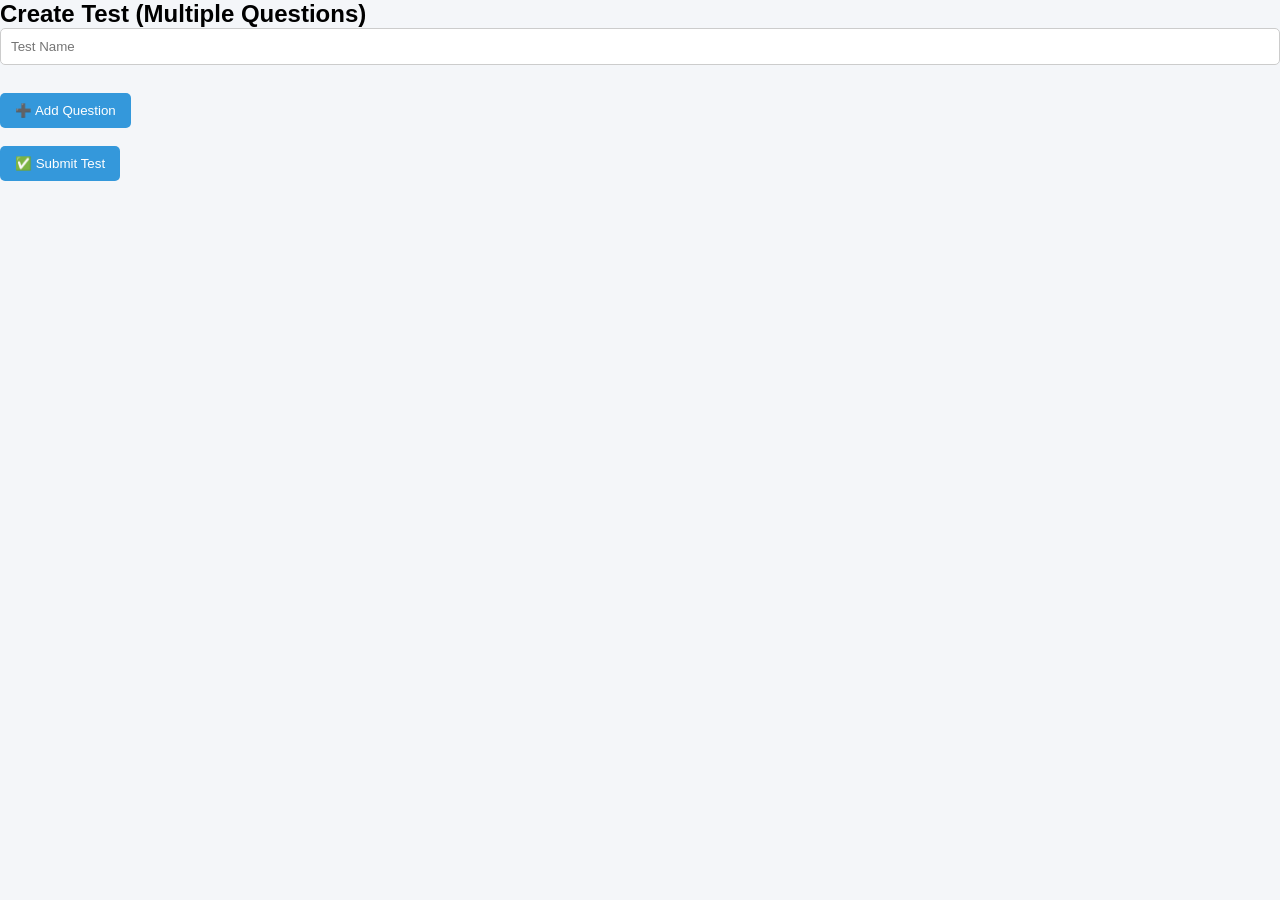
==== create-test.html @ d82b7f68 "Update create-test.html" ====
<!DOCTYPE html>
<html>
<head>
    <title>Create Test</title>
    <link rel="stylesheet" href="style.css">
</head>
<body>

<h2>Create Test (Multiple Questions)</h2>

<input id="testName" placeholder="Test Name"><br><br>

<div id="questions"></div>

<button onclick="addQuestion()">➕ Add Question</button><br><br>
<button onclick="submitTest()">✅ Submit Test</button>

<script>

let count = 0;

// ADD QUESTION BLOCK
function addQuestion() {
    count++;

    document.getElementById("questions").innerHTML += `
    <div class="card">
        <h3>Question ${count}</h3>

        <input placeholder="Enter question" id="q${count}"><br>

        <input placeholder="Option 1" id="q${count}o1">
        <input placeholder="Option 2" id="q${count}o2">
        <input placeholder="Option 3" id="q${count}o3">
        <input placeholder="Option 4" id="q${count}o4"><br><br>

        <label>Select Correct Answer:</label><br>

        <input type="radio" name="ans${count}" value="1"> Option 1
        <input type="radio" name="ans${count}" value="2"> Option 2
        <input type="radio" name="ans${count}" value="3"> Option 3
        <input type="radio" name="ans${count}" value="4"> Option 4

        <hr>
    </div>
    `;
}

// SUBMIT ALL QUESTIONS
function submitTest() {

    const testName = document.getElementById("testName").value;

    for (let i = 1; i <= count; i++) {

        const question = document.getElementById(`q${i}`).value;

        const options = [
            document.getElementById(`q${i}o1`).value,
            document.getElementById(`q${i}o2`).value,
            document.getElementById(`q${i}o3`).value,
            document.getElementById(`q${i}o4`).value
        ];

        const selected = document.querySelector(`input[name="ans${i}"]:checked`);

        if (!selected) {
            alert("Select correct answer for question " + i);
            return;
        }

        const answer = options[selected.value - 1];

        // SEND EACH QUESTION TO BACKEND
        fetch("https://classroom-test-system.onrender.com/add-question", {
            method: "POST",
            headers: {
                "Content-Type": "application/json"
            },
            body: JSON.stringify({
                testName,
                question,
                options,
                answer
            })
        });
    }

    alert("Test Created Successfully 🎉");
    window.location.href = "dashboard.html";
}

</script>

</body>
</html>
---- style.css ----
/* RESET */
* {
    margin: 0;
    padding: 0;
    box-sizing: border-box;
}

/* BODY */
body {
    font-family: Arial, sans-serif;
    background: #f4f6f9;
}

/* CONTAINER */
.container {
    display: flex;
}

/* SIDEBAR */
.sidebar {
    width: 220px;
    height: 100vh;
    background: #2c3e50;
    color: white;
    padding: 20px;
}

.sidebar h2 {
    margin-bottom: 30px;
}

.sidebar ul {
    list-style: none;
}

.sidebar li {
    padding: 12px;
    margin-bottom: 10px;
    border-radius: 5px;
    cursor: pointer;
}

.sidebar li:hover,
.sidebar .active {
    background: #34495e;
}

/* MAIN CONTENT */
.main {
    flex: 1;
    padding: 20px;
}

/* CARDS */
.cards {
    display: flex;
    gap: 20px;
    margin-bottom: 30px;
}

.card {
    flex: 1;
    background: white;
    padding: 20px;
    border-radius: 10px;
    box-shadow: 0 4px 10px rgba(0,0,0,0.1);
}

.card h3 {
    color: #555;
}

.card p {
    font-size: 24px;
    font-weight: bold;
}

/* TABLE */
table {
    width: 100%;
    border-collapse: collapse;
    background: white;
    border-radius: 10px;
    overflow: hidden;
}

th, td {
    padding: 12px;
}

th {
    background: #2c3e50;
    color: white;
}

tr:nth-child(even) {
    background: #f2f2f2;
}

/* FORM */
input {
    width: 100%;
    padding: 10px;
    margin-bottom: 10px;
    border-radius: 5px;
    border: 1px solid #ccc;
}

/* BUTTON */
button {
    padding: 10px 15px;
    border: none;
    background: #3498db;
    color: white;
    border-radius: 5px;
    cursor: pointer;
}

button:hover {
    background: #2980b9;
}

/* QUIZ */
#quiz p {
    font-weight: bold;
}

#quiz label {
    display: block;
    margin-bottom: 5px;
}

/* TIMER */
#timer {
    color: red;
    margin-bottom: 10px;
}

/* RESULT BOX */
#res p {
    background: white;
    padding: 10px;
    margin-bottom: 10px;
    border-radius: 5px;
}
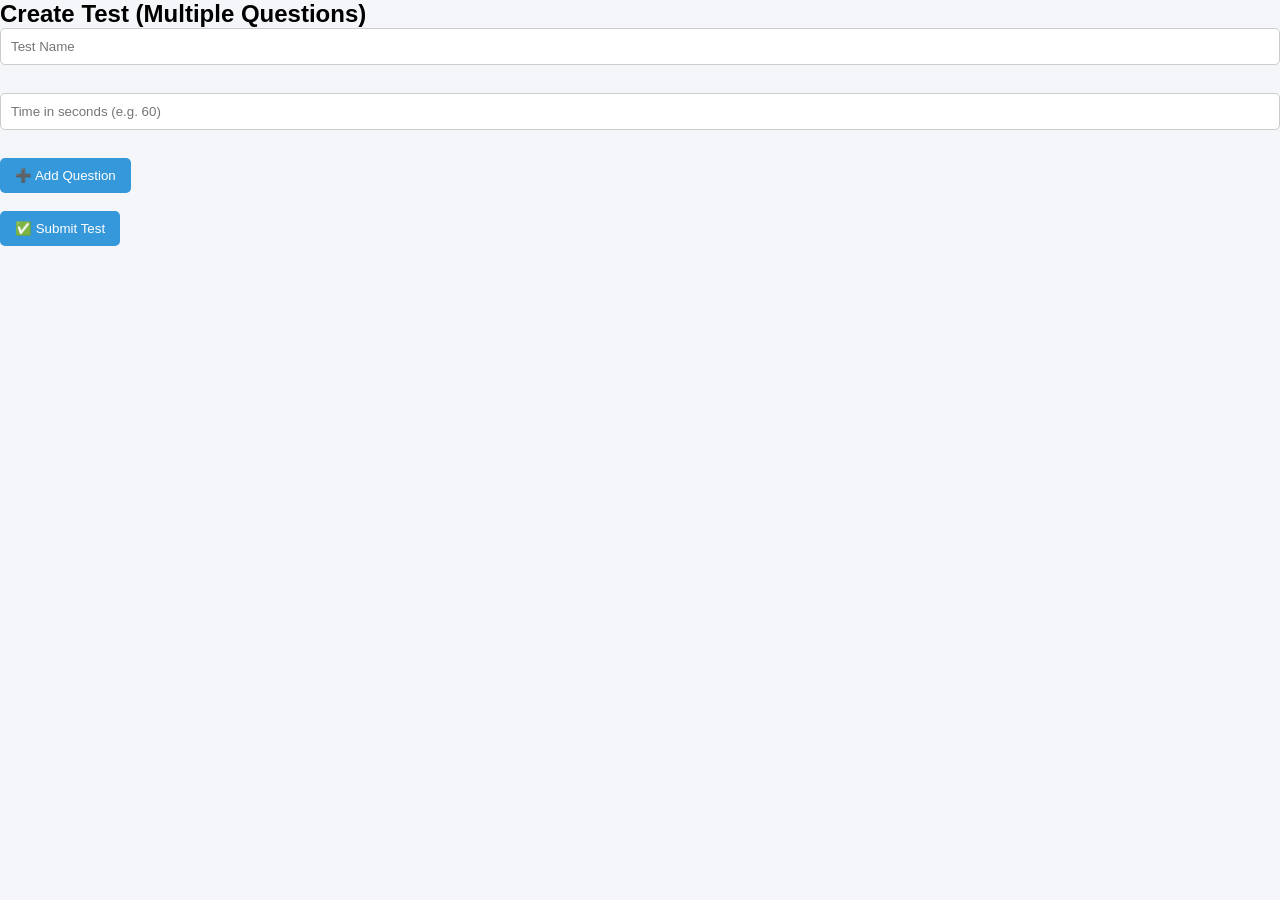
==== commit 81374fb6: "Update create-test.html" ====
--- a/create-test.html
+++ b/create-test.html
@@ -9,22 +9,26 @@
 <h2>Create Test (Multiple Questions)</h2>
 
 <input id="testName" placeholder="Test Name"><br><br>
+<input id="time" placeholder="Time in seconds (e.g. 60)"><br><br>
 
 <div id="questions"></div>
 
-<button onclick="addQuestion()">➕ Add Question</button><br><br>
-<button onclick="submitTest()">✅ Submit Test</button>
+<button type="button" onclick="addQuestion()">➕ Add Question</button>
+<br><br>
+<button type="button" onclick="submitTest()">✅ Submit Test</button>
 
 <script>
 
 let count = 0;
 
-// ADD QUESTION BLOCK
+// ✅ ADD QUESTION (NO DELETE BUG)
 function addQuestion() {
     count++;
 
-    document.getElementById("questions").innerHTML += `
-    <div class="card">
+    const div = document.createElement("div");
+    div.className = "card";
+
+    div.innerHTML = `
         <h3>Question ${count}</h3>
 
         <input placeholder="Enter question" id="q${count}"><br>
@@ -36,20 +40,27 @@
 
         <label>Select Correct Answer:</label><br>
 
-        <input type="radio" name="ans${count}" value="1"> Option 1
-        <input type="radio" name="ans${count}" value="2"> Option 2
-        <input type="radio" name="ans${count}" value="3"> Option 3
-        <input type="radio" name="ans${count}" value="4"> Option 4
+        <label><input type="radio" name="ans${count}" value="1"> Option 1</label>
+        <label><input type="radio" name="ans${count}" value="2"> Option 2</label>
+        <label><input type="radio" name="ans${count}" value="3"> Option 3</label>
+        <label><input type="radio" name="ans${count}" value="4"> Option 4</label>
 
         <hr>
-    </div>
     `;
+
+    document.getElementById("questions").appendChild(div);
 }
 
-// SUBMIT ALL QUESTIONS
+// ✅ SUBMIT TEST
 function submitTest() {
 
     const testName = document.getElementById("testName").value;
+    const time = document.getElementById("time").value;
+
+    if (!testName || !time) {
+        alert("Enter test name and time");
+        return;
+    }
 
     for (let i = 1; i <= count; i++) {
 
@@ -64,6 +75,11 @@
 
         const selected = document.querySelector(`input[name="ans${i}"]:checked`);
 
+        if (!question || options.includes("")) {
+            alert("Fill all fields in question " + i);
+            return;
+        }
+
         if (!selected) {
             alert("Select correct answer for question " + i);
             return;
@@ -71,7 +87,7 @@
 
         const answer = options[selected.value - 1];
 
-        // SEND EACH QUESTION TO BACKEND
+        // ✅ SEND TO BACKEND
         fetch("https://classroom-test-system.onrender.com/add-question", {
             method: "POST",
             headers: {
@@ -81,12 +97,14 @@
                 testName,
                 question,
                 options,
-                answer
+                answer,
+                time
             })
         });
     }
 
     alert("Test Created Successfully 🎉");
+
     window.location.href = "dashboard.html";
 }
 
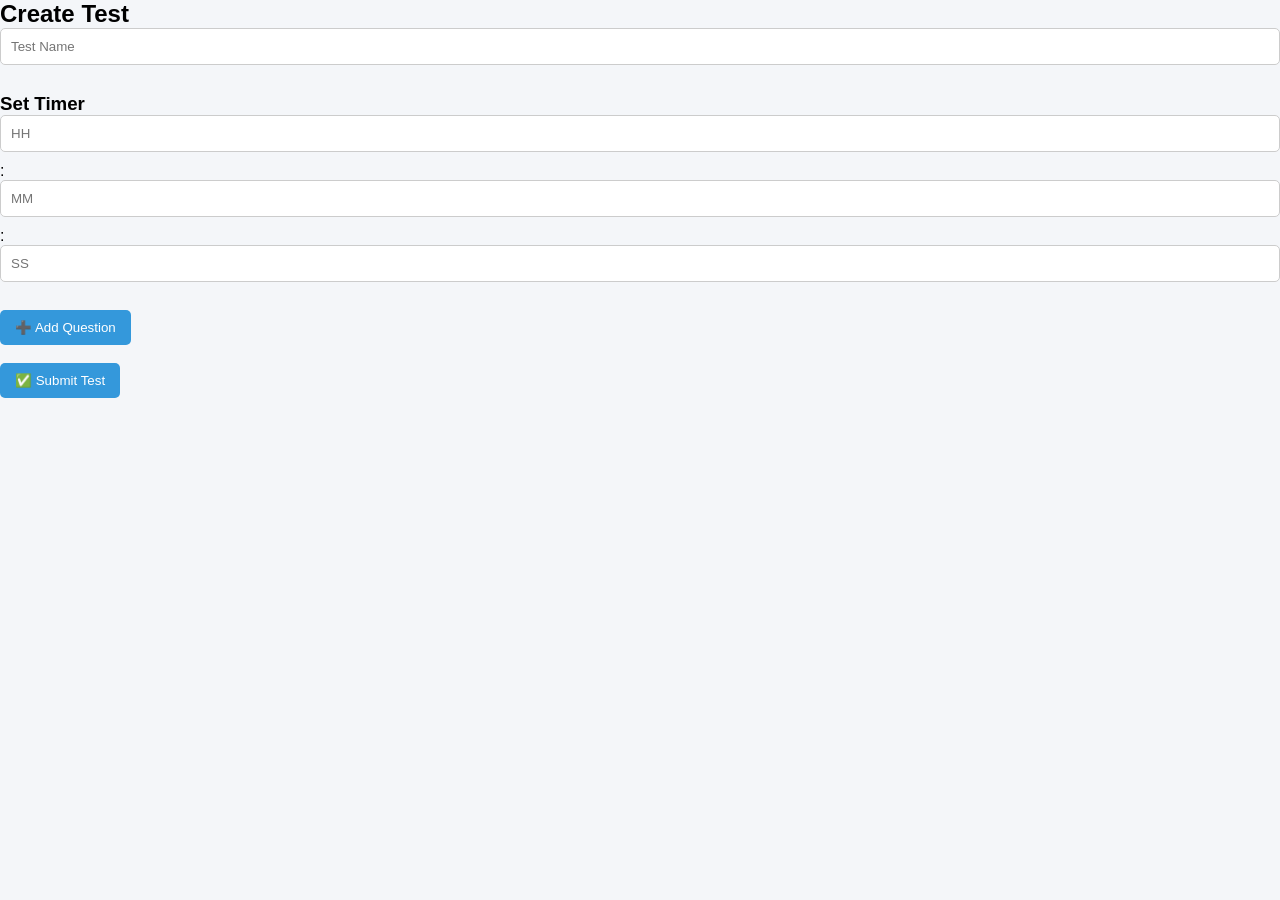
==== commit d7d0c001: "Update create-test.html" ====
--- a/create-test.html
+++ b/create-test.html
@@ -6,10 +6,14 @@
 </head>
 <body>
 
-<h2>Create Test (Multiple Questions)</h2>
+<h2>Create Test</h2>
 
 <input id="testName" placeholder="Test Name"><br><br>
-<input id="time" placeholder="Time in seconds (e.g. 60)"><br><br>
+
+<h3>Set Timer</h3>
+<input id="hour" type="number" placeholder="HH" min="0"> :
+<input id="minute" type="number" placeholder="MM" min="0"> :
+<input id="second" type="number" placeholder="SS" min="0"><br><br>
 
 <div id="questions"></div>
 
@@ -21,7 +25,7 @@
 
 let count = 0;
 
-// ✅ ADD QUESTION (NO DELETE BUG)
+// ================= ADD QUESTION =================
 function addQuestion() {
     count++;
 
@@ -31,12 +35,12 @@
     div.innerHTML = `
         <h3>Question ${count}</h3>
 
-        <input placeholder="Enter question" id="q${count}"><br>
+        <input id="q${count}" placeholder="Enter question"><br>
 
-        <input placeholder="Option 1" id="q${count}o1">
-        <input placeholder="Option 2" id="q${count}o2">
-        <input placeholder="Option 3" id="q${count}o3">
-        <input placeholder="Option 4" id="q${count}o4"><br><br>
+        <input id="q${count}o1" placeholder="Option 1">
+        <input id="q${count}o2" placeholder="Option 2">
+        <input id="q${count}o3" placeholder="Option 3">
+        <input id="q${count}o4" placeholder="Option 4"><br><br>
 
         <label>Select Correct Answer:</label><br>
 
@@ -51,14 +55,19 @@
     document.getElementById("questions").appendChild(div);
 }
 
-// ✅ SUBMIT TEST
+// ================= SUBMIT TEST =================
 function submitTest() {
 
-    const testName = document.getElementById("testName").value;
-    const time = document.getElementById("time").value;
+    const testName = document.getElementById("testName").value.trim();
 
-    if (!testName || !time) {
-        alert("Enter test name and time");
+    const h = parseInt(document.getElementById("hour").value) || 0;
+    const m = parseInt(document.getElementById("minute").value) || 0;
+    const s = parseInt(document.getElementById("second").value) || 0;
+
+    const totalTime = h * 3600 + m * 60 + s;
+
+    if (!testName || totalTime <= 0) {
+        alert("Enter test name and valid time");
         return;
     }
 
@@ -75,19 +84,14 @@
 
         const selected = document.querySelector(`input[name="ans${i}"]:checked`);
 
-        if (!question || options.includes("")) {
-            alert("Fill all fields in question " + i);
-            return;
-        }
-
-        if (!selected) {
-            alert("Select correct answer for question " + i);
+        if (!question || options.includes("") || !selected) {
+            alert("Fill all fields for Question " + i);
             return;
         }
 
         const answer = options[selected.value - 1];
 
-        // ✅ SEND TO BACKEND
+        // ✅ SEND TO SERVER
         fetch("https://classroom-test-system.onrender.com/add-question", {
             method: "POST",
             headers: {
@@ -98,9 +102,12 @@
                 question,
                 options,
                 answer,
-                time
+                time: totalTime
             })
-        });
+        })
+        .then(res => res.text())
+        .then(data => console.log(data))
+        .catch(err => console.log(err));
     }
 
     alert("Test Created Successfully 🎉");
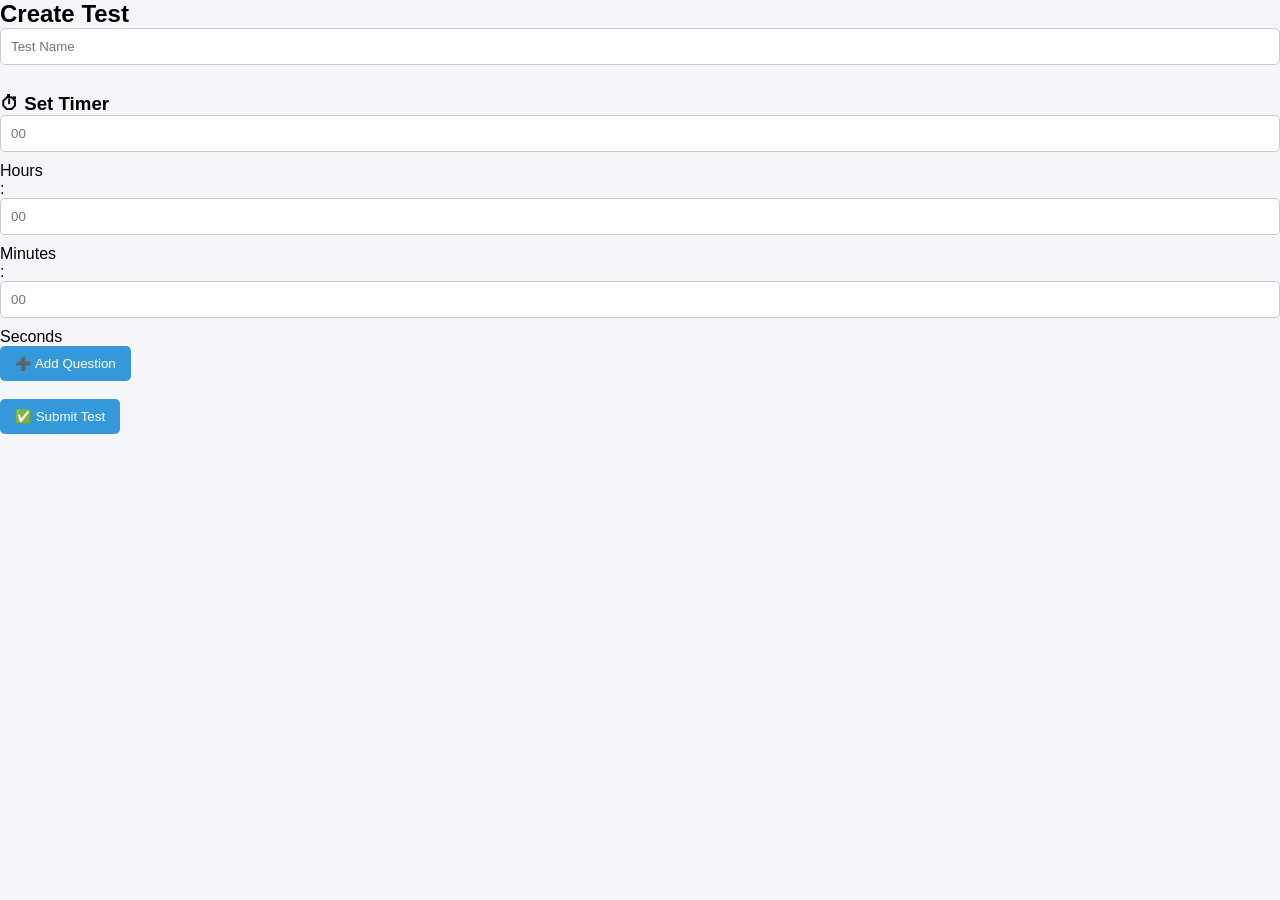
==== commit c973e74f: "Update create-test.html" ====
--- a/create-test.html
+++ b/create-test.html
@@ -10,11 +10,31 @@
 
 <input id="testName" placeholder="Test Name"><br><br>
 
-<h3>Set Timer</h3>
-<input id="hour" type="number" placeholder="HH" min="0"> :
-<input id="minute" type="number" placeholder="MM" min="0"> :
-<input id="second" type="number" placeholder="SS" min="0"><br><br>
+<!-- ⏱ TIMER -->
+<h3>⏱ Set Timer</h3>
 
+<div class="timer-box">
+    <div class="time-input">
+        <input id="hour" type="number" min="0" max="23" placeholder="00">
+        <label>Hours</label>
+    </div>
+
+    <span>:</span>
+
+    <div class="time-input">
+        <input id="minute" type="number" min="0" max="59" placeholder="00">
+        <label>Minutes</label>
+    </div>
+
+    <span>:</span>
+
+    <div class="time-input">
+        <input id="second" type="number" min="0" max="59" placeholder="00">
+        <label>Seconds</label>
+    </div>
+</div>
+
+<!-- QUESTIONS -->
 <div id="questions"></div>
 
 <button type="button" onclick="addQuestion()">➕ Add Question</button>
@@ -35,18 +55,18 @@
     div.innerHTML = `
         <h3>Question ${count}</h3>
 
-        <input id="q${count}" placeholder="Enter question"><br>
+        <input id="q${count}" placeholder="Enter question"><br><br>
 
-        <input id="q${count}o1" placeholder="Option 1">
-        <input id="q${count}o2" placeholder="Option 2">
-        <input id="q${count}o3" placeholder="Option 3">
+        <input id="q${count}o1" placeholder="Option 1"><br>
+        <input id="q${count}o2" placeholder="Option 2"><br>
+        <input id="q${count}o3" placeholder="Option 3"><br>
         <input id="q${count}o4" placeholder="Option 4"><br><br>
 
-        <label>Select Correct Answer:</label><br>
+        <label><b>Select Correct Answer:</b></label><br>
 
-        <label><input type="radio" name="ans${count}" value="1"> Option 1</label>
-        <label><input type="radio" name="ans${count}" value="2"> Option 2</label>
-        <label><input type="radio" name="ans${count}" value="3"> Option 3</label>
+        <label><input type="radio" name="ans${count}" value="1"> Option 1</label><br>
+        <label><input type="radio" name="ans${count}" value="2"> Option 2</label><br>
+        <label><input type="radio" name="ans${count}" value="3"> Option 3</label><br>
         <label><input type="radio" name="ans${count}" value="4"> Option 4</label>
 
         <hr>
@@ -67,7 +87,7 @@
     const totalTime = h * 3600 + m * 60 + s;
 
     if (!testName || totalTime <= 0) {
-        alert("Enter test name and valid time");
+        alert("Enter test name and valid timer");
         return;
     }
 
@@ -91,7 +111,7 @@
 
         const answer = options[selected.value - 1];
 
-        // ✅ SEND TO SERVER
+        // SEND TO BACKEND
         fetch("https://classroom-test-system.onrender.com/add-question", {
             method: "POST",
             headers: {
@@ -111,9 +131,17 @@
     }
 
     alert("Test Created Successfully 🎉");
-
     window.location.href = "dashboard.html";
 }
+
+// ================= TIMER INPUT LIMIT =================
+document.querySelectorAll(".time-input input").forEach(input => {
+    input.addEventListener("input", () => {
+        if (input.value.length > 2) {
+            input.value = input.value.slice(0, 2);
+        }
+    });
+});
 
 </script>
 
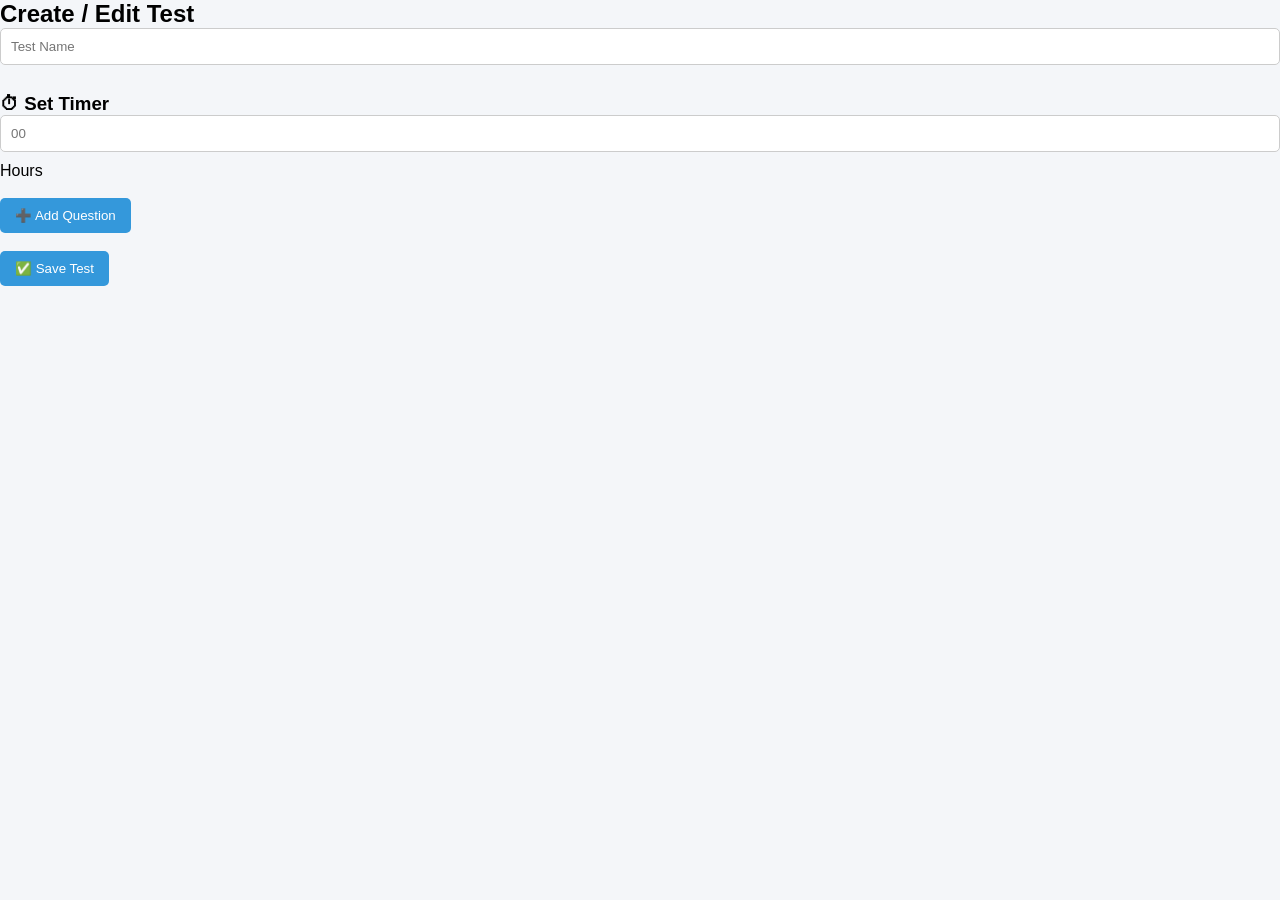
==== commit 0694a300: "Update create-test.html" ====
--- a/create-test.html
+++ b/create-test.html
@@ -1,12 +1,12 @@
 <!DOCTYPE html>
 <html>
 <head>
-    <title>Create Test</title>
+    <title>Create / Edit Test</title>
     <link rel="stylesheet" href="style.css">
 </head>
 <body>
 
-<h2>Create Test</h2>
+<h2>Create / Edit Test</h2>
 
 <input id="testName" placeholder="Test Name"><br><br>
 
@@ -19,34 +19,22 @@
         <label>Hours</label>
     </div>
 
-    <span>:</span>
-
-    <div class="time-input">
-        <input id="minute" type="number" min="0" max="59" placeholder="00">
-        <label>Minutes</label>
-    </div>
-
-    <span>:</span>
-
-    <div class="time-input">
-        <input id="second" type="number" min="0" max="59" placeholder="00">
-        <label>Seconds</label>
-    </div>
-</div>
+   <br>
 
 <!-- QUESTIONS -->
 <div id="questions"></div>
 
-<button type="button" onclick="addQuestion()">➕ Add Question</button>
+<button onclick="addQuestion()">➕ Add Question</button>
 <br><br>
-<button type="button" onclick="submitTest()">✅ Submit Test</button>
+
+<button onclick="submitTest()">✅ Save Test</button>
 
 <script>
 
 let count = 0;
 
 // ================= ADD QUESTION =================
-function addQuestion() {
+function addQuestion(qData = null) {
     count++;
 
     const div = document.createElement("div");
@@ -55,24 +43,38 @@
     div.innerHTML = `
         <h3>Question ${count}</h3>
 
-        <input id="q${count}" placeholder="Enter question"><br><br>
+        <input id="q${count}" placeholder="Question"><br><br>
 
         <input id="q${count}o1" placeholder="Option 1"><br>
         <input id="q${count}o2" placeholder="Option 2"><br>
         <input id="q${count}o3" placeholder="Option 3"><br>
         <input id="q${count}o4" placeholder="Option 4"><br><br>
 
-        <label><b>Select Correct Answer:</b></label><br>
-
-        <label><input type="radio" name="ans${count}" value="1"> Option 1</label><br>
-        <label><input type="radio" name="ans${count}" value="2"> Option 2</label><br>
-        <label><input type="radio" name="ans${count}" value="3"> Option 3</label><br>
-        <label><input type="radio" name="ans${count}" value="4"> Option 4</label>
+        <label>Select Correct:</label><br>
+        <input type="radio" name="ans${count}" value="1">1
+        <input type="radio" name="ans${count}" value="2">2
+        <input type="radio" name="ans${count}" value="3">3
+        <input type="radio" name="ans${count}" value="4">4
 
         <hr>
     `;
 
     document.getElementById("questions").appendChild(div);
+
+    // ✅ Prefill for edit mode
+    if (qData) {
+        document.getElementById(`q${count}`).value = qData.question;
+
+        qData.options.forEach((opt, i) => {
+            document.getElementById(`q${count}o${i+1}`).value = opt;
+
+            if (opt === qData.answer) {
+                document.querySelector(
+                    `input[name="ans${count}"][value="${i+1}"]`
+                ).checked = true;
+            }
+        });
+    }
 }
 
 // ================= SUBMIT TEST =================
@@ -80,16 +82,18 @@
 
     const testName = document.getElementById("testName").value.trim();
 
-    const h = parseInt(document.getElementById("hour").value) || 0;
-    const m = parseInt(document.getElementById("minute").value) || 0;
-    const s = parseInt(document.getElementById("second").value) || 0;
+    const h = parseInt(hour.value) || 0;
+    const m = parseInt(minute.value) || 0;
+    const s = parseInt(second.value) || 0;
 
     const totalTime = h * 3600 + m * 60 + s;
 
     if (!testName || totalTime <= 0) {
-        alert("Enter test name and valid timer");
+        alert("Enter test name and timer");
         return;
     }
+
+    let questions = [];
 
     for (let i = 1; i <= count; i++) {
 
@@ -105,43 +109,71 @@
         const selected = document.querySelector(`input[name="ans${i}"]:checked`);
 
         if (!question || options.includes("") || !selected) {
-            alert("Fill all fields for Question " + i);
+            alert("❌ Complete all questions first");
             return;
         }
 
-        const answer = options[selected.value - 1];
-
-        // SEND TO BACKEND
-        fetch("https://classroom-test-system.onrender.com/add-question", {
-            method: "POST",
-            headers: {
-                "Content-Type": "application/json"
-            },
-            body: JSON.stringify({
-                testName,
-                question,
-                options,
-                answer,
-                time: totalTime
-            })
-        })
-        .then(res => res.text())
-        .then(data => console.log(data))
-        .catch(err => console.log(err));
+        questions.push({
+            question,
+            options,
+            answer: options[selected.value - 1]
+        });
     }
 
-    alert("Test Created Successfully 🎉");
-    window.location.href = "dashboard.html";
+    fetch("https://classroom-test-system.onrender.com/add-questions", {
+        method: "POST",
+        headers: {
+            "Content-Type": "application/json"
+        },
+        body: JSON.stringify({
+            testName,
+            questions,
+            time: totalTime
+        })
+    })
+    .then(async res => {
+        const data = await res.json();
+
+        if (!res.ok) {
+            alert("❌ " + data.message);
+            return;
+        }
+
+        alert("✅ Test Saved");
+        window.location.href = "dashboard.html";
+    })
+    .catch(err => {
+        console.log(err);
+        alert("Server error");
+    });
 }
 
-// ================= TIMER INPUT LIMIT =================
-document.querySelectorAll(".time-input input").forEach(input => {
-    input.addEventListener("input", () => {
-        if (input.value.length > 2) {
-            input.value = input.value.slice(0, 2);
-        }
-    });
-});
+// ================= EDIT MODE =================
+const params = new URLSearchParams(window.location.search);
+const editTest = params.get("test");
+
+if (editTest) {
+
+    document.getElementById("testName").value = editTest;
+
+    fetch(`https://classroom-test-system.onrender.com/test/${editTest}`)
+    .then(res => res.json())
+    .then(data => {
+
+        if (!data) return;
+
+        let t = data.time;
+        hour.value = Math.floor(t / 3600);
+        minute.value = Math.floor((t % 3600) / 60);
+        second.value = t % 60;
+
+        data.questions.forEach(q => {
+            addQuestion(q);
+        });
+
+    })
+    .catch(err => console.log(err));
+}
 
 </script>
 
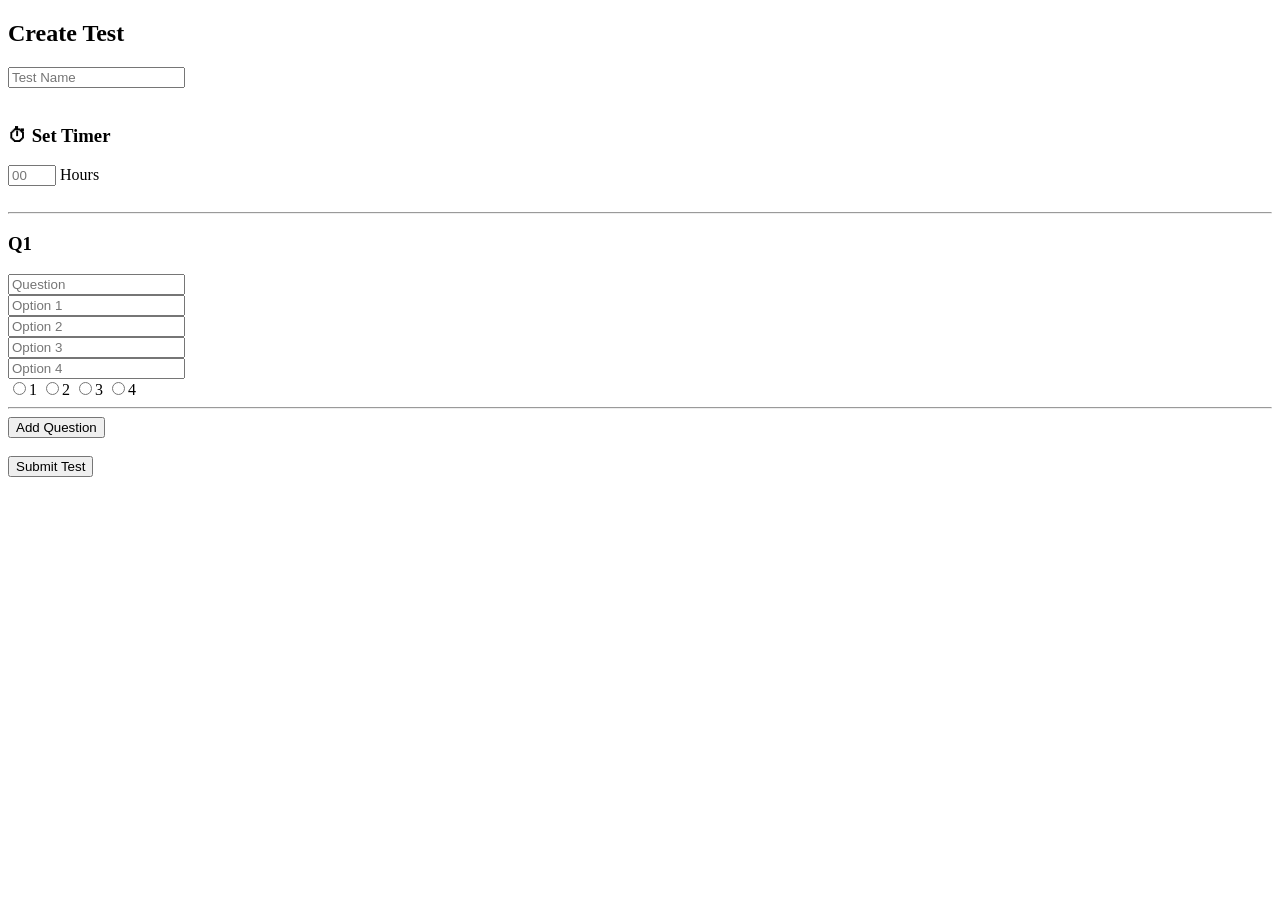
==== commit 8e7d8d97: "Update create-test.html" ====
--- a/create-test.html
+++ b/create-test.html
@@ -1,12 +1,11 @@
 <!DOCTYPE html>
 <html>
 <head>
-    <title>Create / Edit Test</title>
-    <link rel="stylesheet" href="style.css">
+    <title>Create Test</title>
 </head>
 <body>
 
-<h2>Create / Edit Test</h2>
+<h2>Create Test</h2>
 
 <input id="testName" placeholder="Test Name"><br><br>
 
@@ -21,63 +20,46 @@
 
    <br>
 
-<!-- QUESTIONS -->
+<hr>
+
 <div id="questions"></div>
 
-<button onclick="addQuestion()">➕ Add Question</button>
+<button type="button" onclick="addQuestion()">Add Question</button>
 <br><br>
-
-<button onclick="submitTest()">✅ Save Test</button>
+<button type="button" onclick="submitTest()">Submit Test</button>
 
 <script>
 
 let count = 0;
 
 // ================= ADD QUESTION =================
-function addQuestion(qData = null) {
+function addQuestion() {
     count++;
 
     const div = document.createElement("div");
-    div.className = "card";
 
     div.innerHTML = `
-        <h3>Question ${count}</h3>
+        <h3>Q${count}</h3>
 
-        <input id="q${count}" placeholder="Question"><br><br>
+        <input id="q${count}" placeholder="Question"><br>
 
         <input id="q${count}o1" placeholder="Option 1"><br>
         <input id="q${count}o2" placeholder="Option 2"><br>
         <input id="q${count}o3" placeholder="Option 3"><br>
-        <input id="q${count}o4" placeholder="Option 4"><br><br>
+        <input id="q${count}o4" placeholder="Option 4"><br>
 
-        <label>Select Correct:</label><br>
-        <input type="radio" name="ans${count}" value="1">1
-        <input type="radio" name="ans${count}" value="2">2
-        <input type="radio" name="ans${count}" value="3">3
-        <input type="radio" name="ans${count}" value="4">4
+        <label><input type="radio" name="ans${count}" value="1">1</label>
+        <label><input type="radio" name="ans${count}" value="2">2</label>
+        <label><input type="radio" name="ans${count}" value="3">3</label>
+        <label><input type="radio" name="ans${count}" value="4">4</label>
 
         <hr>
     `;
 
     document.getElementById("questions").appendChild(div);
-
-    // ✅ Prefill for edit mode
-    if (qData) {
-        document.getElementById(`q${count}`).value = qData.question;
-
-        qData.options.forEach((opt, i) => {
-            document.getElementById(`q${count}o${i+1}`).value = opt;
-
-            if (opt === qData.answer) {
-                document.querySelector(
-                    `input[name="ans${count}"][value="${i+1}"]`
-                ).checked = true;
-            }
-        });
-    }
 }
 
-// ================= SUBMIT TEST =================
+// ================= SUBMIT =================
 function submitTest() {
 
     const testName = document.getElementById("testName").value.trim();
@@ -86,18 +68,18 @@
     const m = parseInt(minute.value) || 0;
     const s = parseInt(second.value) || 0;
 
-    const totalTime = h * 3600 + m * 60 + s;
+    const totalTime = h*3600 + m*60 + s;
 
     if (!testName || totalTime <= 0) {
-        alert("Enter test name and timer");
+        alert("Enter test name & timer");
         return;
     }
 
     let questions = [];
 
-    for (let i = 1; i <= count; i++) {
+    for (let i=1;i<=count;i++) {
 
-        const question = document.getElementById(`q${i}`).value;
+        const q = document.getElementById(`q${i}`).value;
 
         const options = [
             document.getElementById(`q${i}o1`).value,
@@ -108,72 +90,43 @@
 
         const selected = document.querySelector(`input[name="ans${i}"]:checked`);
 
-        if (!question || options.includes("") || !selected) {
-            alert("❌ Complete all questions first");
+        if (!q || options.includes("") || !selected) {
+            alert("Complete all questions");
             return;
         }
 
         questions.push({
-            question,
+            question: q,
             options,
-            answer: options[selected.value - 1]
+            answer: options[selected.value-1]
         });
     }
 
+    // ✅ ONE CALL ONLY
     fetch("https://classroom-test-system.onrender.com/add-questions", {
-        method: "POST",
-        headers: {
-            "Content-Type": "application/json"
-        },
+        method:"POST",
+        headers:{ "Content-Type":"application/json" },
         body: JSON.stringify({
             testName,
             questions,
             time: totalTime
         })
     })
-    .then(async res => {
-        const data = await res.json();
-
-        if (!res.ok) {
-            alert("❌ " + data.message);
+    .then(res => res.json())
+    .then(data => {
+        if (data.message === "Test already exists") {
+            alert("Test name already exists");
             return;
         }
 
-        alert("✅ Test Saved");
+        alert("Test Created");
         window.location.href = "dashboard.html";
-    })
-    .catch(err => {
-        console.log(err);
-        alert("Server error");
-    });
-}
-
-// ================= EDIT MODE =================
-const params = new URLSearchParams(window.location.search);
-const editTest = params.get("test");
-
-if (editTest) {
-
-    document.getElementById("testName").value = editTest;
-
-    fetch(`https://classroom-test-system.onrender.com/test/${editTest}`)
-    .then(res => res.json())
-    .then(data => {
-
-        if (!data) return;
-
-        let t = data.time;
-        hour.value = Math.floor(t / 3600);
-        minute.value = Math.floor((t % 3600) / 60);
-        second.value = t % 60;
-
-        data.questions.forEach(q => {
-            addQuestion(q);
-        });
-
     })
     .catch(err => console.log(err));
 }
+
+// start with one question
+addQuestion();
 
 </script>
 
